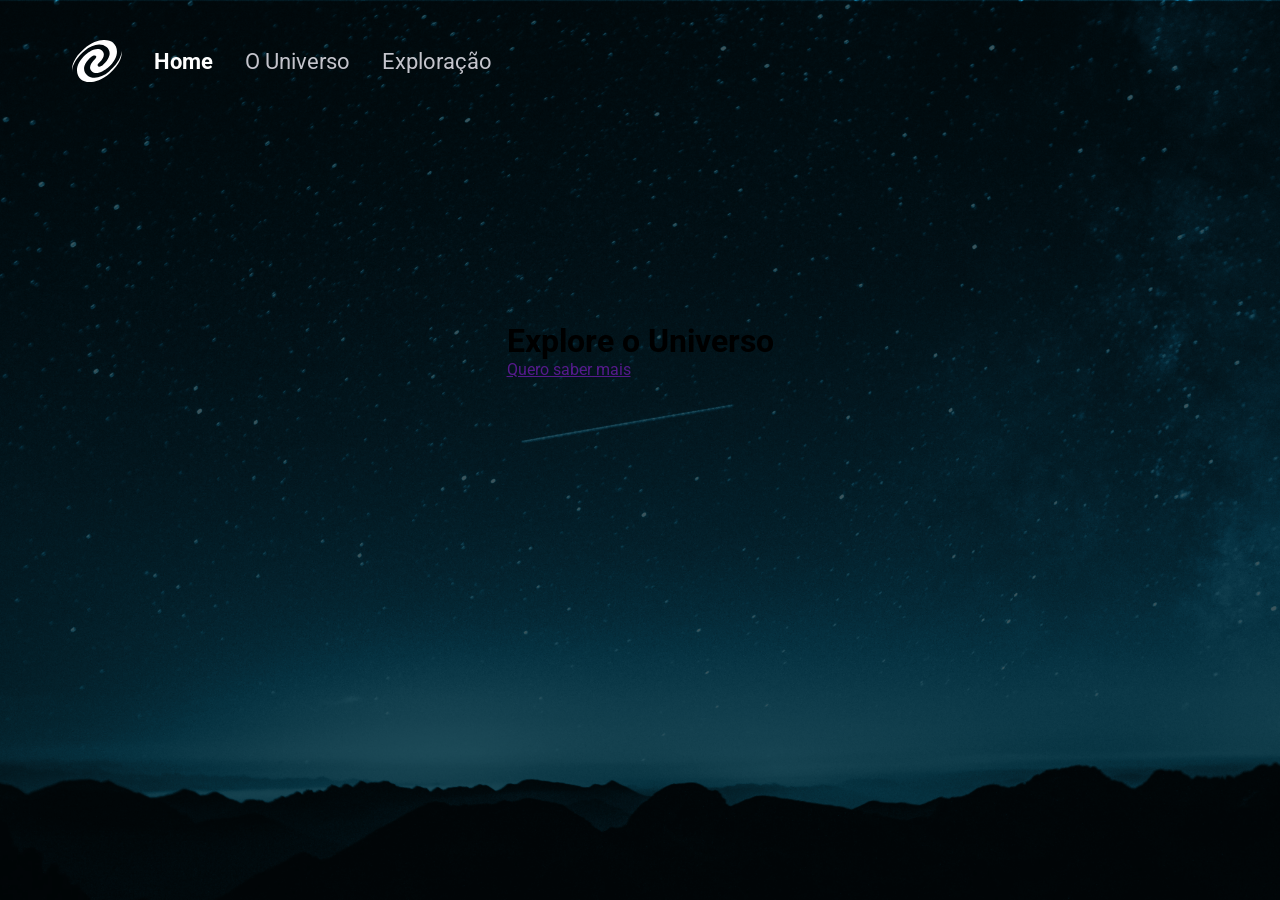
==== index.html @ 6361e9a8 "Initial commit" ====
<!DOCTYPE html>
<html lang="pt-br">
<head>
    <meta charset="UTF-8">
    <meta name="viewport" content="width=device-width, initial-scale=1.0">
    <link rel="stylesheet" href="./styles/index.css">
    <link rel="preconnect" href="https://fonts.googleapis.com">
    <link rel="preconnect" href="https://fonts.gstatic.com" crossorigin>
    <link href="https://fonts.googleapis.com/css2?family=Roboto:ital,wght@0,100..900;1,100..900&display=swap" rel="stylesheet">
        <title>Home</title>
</head>

<body>
    <header>
        <img src="./assets/Vector.svg" alt="Logo do Universo">
        <nav>
            <ul>
                <li>
                    <a href=""class="ativa">Home</a>
                </li>
                <li>
                    <a href="">O Universo</a>
                </li>
                <li>
                    <a href="">Exploração</a>
                </li>
            </ul>
        </nav>
    </header>
   <main>
    <h1>Explore o Universo</h1>
    <a href="">Quero saber mais</a>
   </main>

</body>
</html>
---- styles/index.css ----
*{
    margin: 0;
    padding: 0;
    box-sizing: border-box;
    font-family: Roboto, sans-serif;
}

body{
    background-image: url(../assets/mountains-universe-1.png);
    background-position: center;
    background-size: cover;
    background-repeat: no-repeat;

    height: 100vh;
}
header{
 height: 122px;

 display: flex;
 padding-inline: 72px;
 align-items: center;
 gap: 32px;

 ul {
    display: flex;
    list-style: none;
    gap: 32px;

    a {
        font-size: 22px;
        text-decoration: none;
        color: #c4c4cc;
    }

    .ativa{
        color:#FFF;
        font-weight: bold;
 }

}
}

main{
    margin-top: 200px;
    width:fit-content ;
    margin-inline:auto ;
}
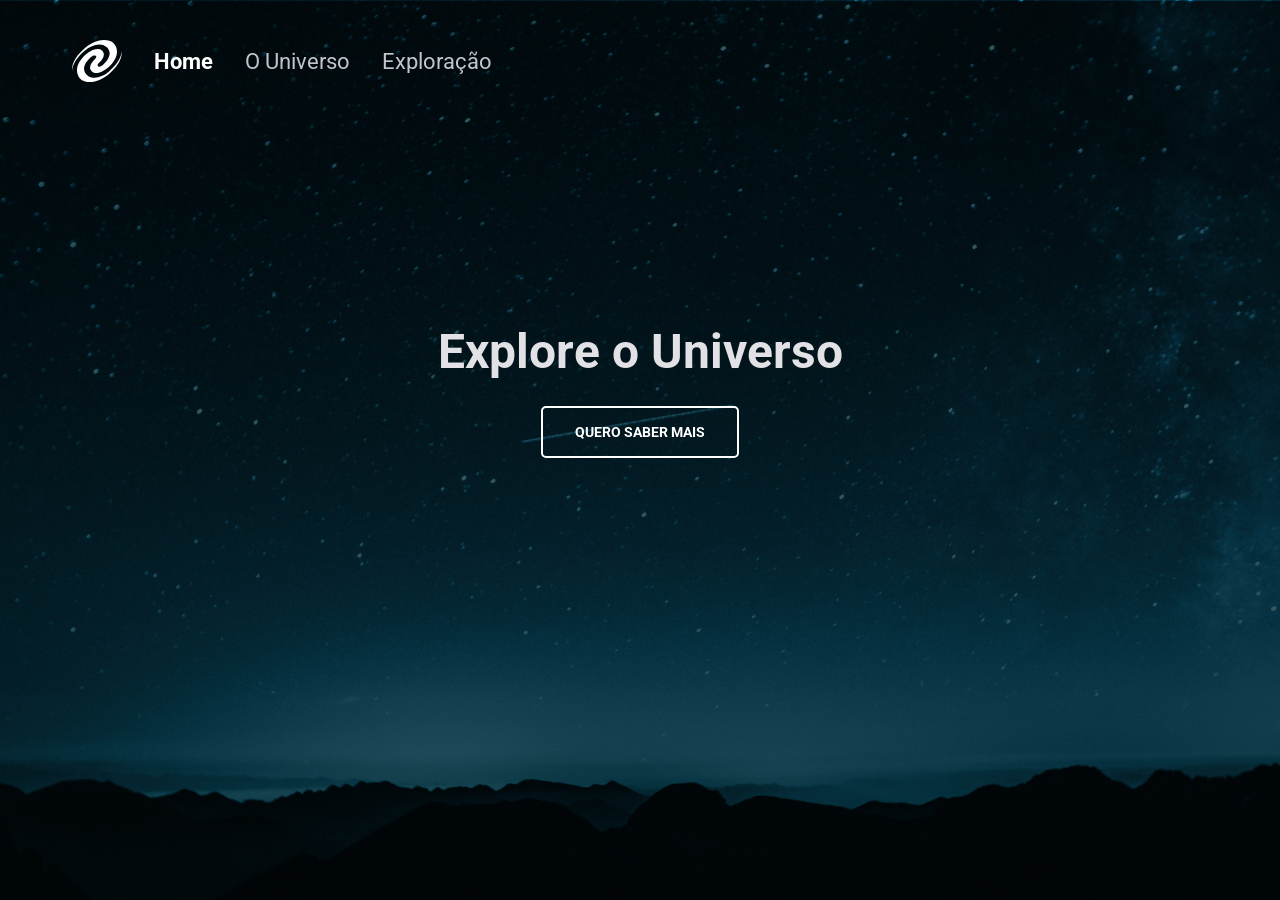
==== commit a8f3380f: "Terminamos o CSS, o HTML, e home" ====
--- a/index.html
+++ b/index.html
@@ -1,13 +1,15 @@
 <!DOCTYPE html>
 <html lang="pt-br">
+
 <head>
     <meta charset="UTF-8">
     <meta name="viewport" content="width=device-width, initial-scale=1.0">
     <link rel="stylesheet" href="./styles/index.css">
     <link rel="preconnect" href="https://fonts.googleapis.com">
     <link rel="preconnect" href="https://fonts.gstatic.com" crossorigin>
-    <link href="https://fonts.googleapis.com/css2?family=Roboto:ital,wght@0,100..900;1,100..900&display=swap" rel="stylesheet">
-        <title>Home</title>
+    <link href="https://fonts.googleapis.com/css2?family=Roboto:ital,wght@0,100..900;1,100..900&display=swap"
+        rel="stylesheet">
+    <title>Home</title>
 </head>
 
 <body>
@@ -16,7 +18,7 @@
         <nav>
             <ul>
                 <li>
-                    <a href=""class="ativa">Home</a>
+                    <a href="" class="ativa">Home</a>
                 </li>
                 <li>
                     <a href="">O Universo</a>
@@ -27,10 +29,11 @@
             </ul>
         </nav>
     </header>
-   <main>
-    <h1>Explore o Universo</h1>
-    <a href="">Quero saber mais</a>
-   </main>
+    <main>
+        <h1>Explore o Universo</h1>
+        <a href="">Quero saber mais</a>
+    </main>
 
 </body>
+
 </html>
--- a/styles/index.css
+++ b/styles/index.css
@@ -44,4 +44,27 @@
     margin-top: 200px;
     width:fit-content ;
     margin-inline:auto ;
+
+    h1{
+        color: #e1e1e6;
+        font-size: 48px;
+        line-height: 125%;
+       margin-bottom: 24px;
+
+    }
+
+    a{
+        border: 2px solid #FFF;
+        display: block;
+        margin-inline: auto;
+        width: fit-content;
+        border-radius: 5px;
+        padding: 12px 32px;
+        color: #FFF;
+        font-weight: bold;
+        text-decoration: none ;
+        font-size: 14px;
+        line-height: 24px;
+        text-transform: uppercase;
+    }
 }
